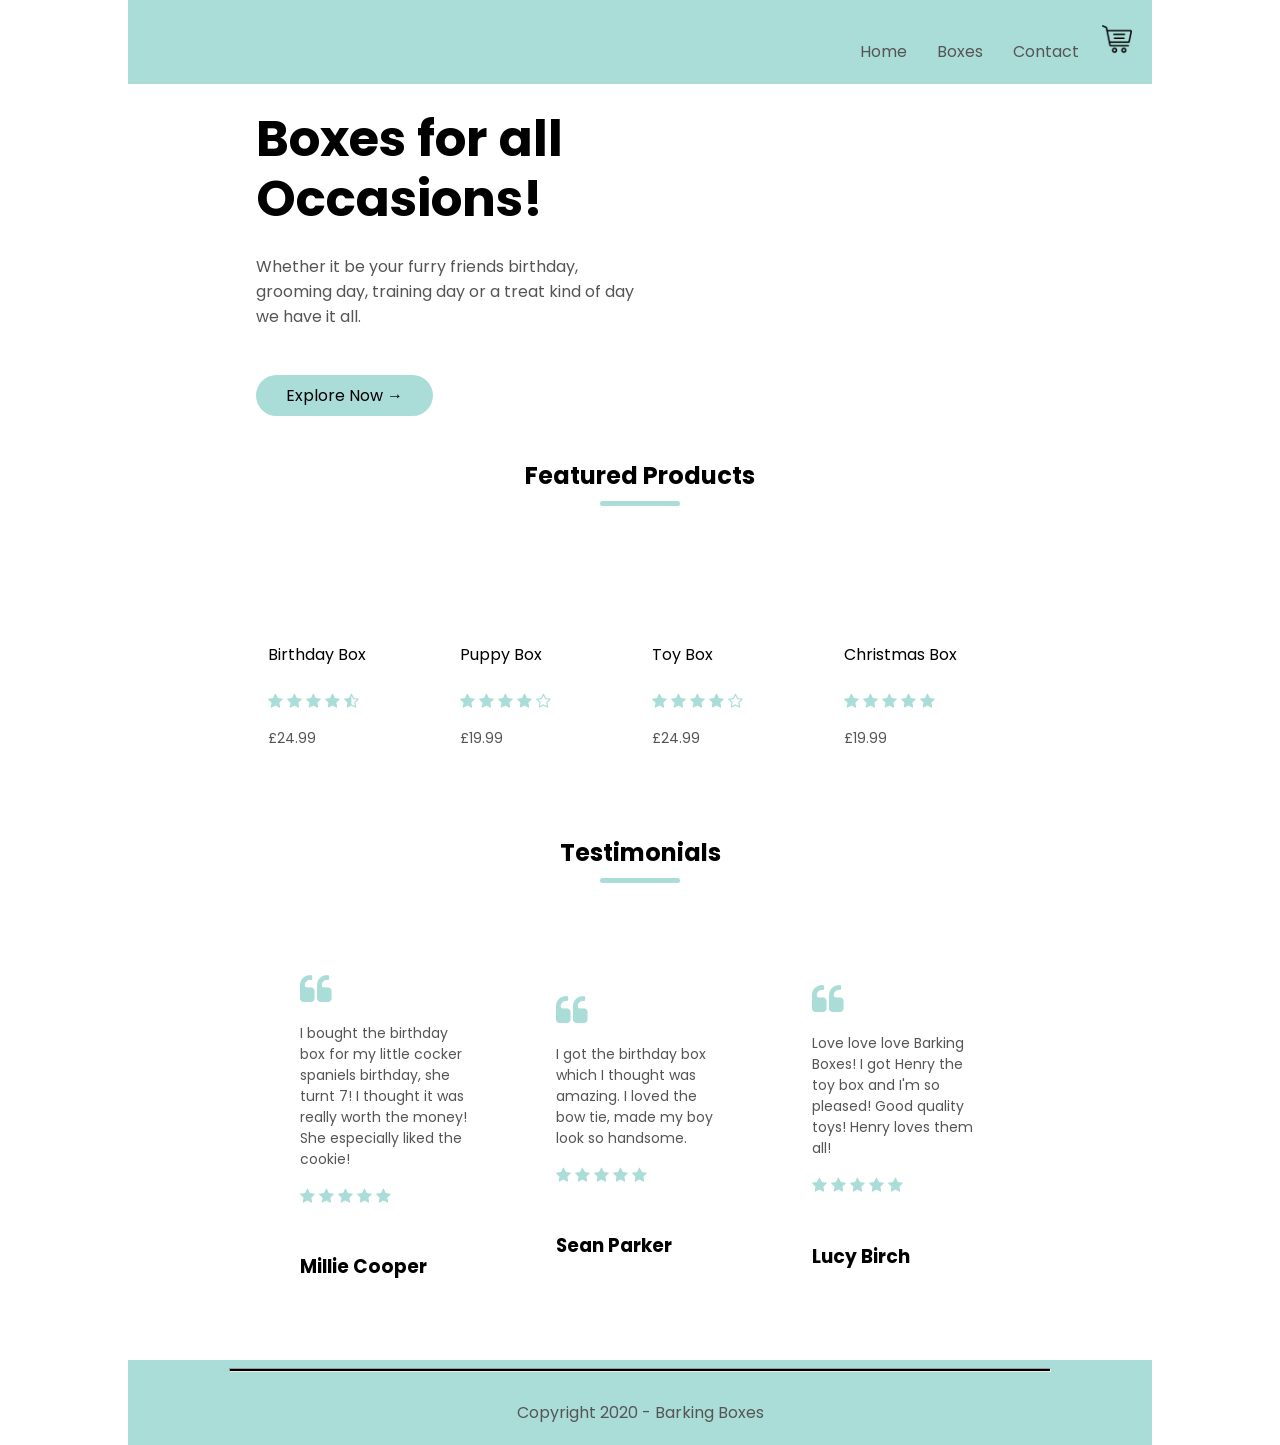
==== barkingBoxes/index.html @ 3890e82d "Add files via upload" ====
<!DOCTYPE html>
<html lang="en">
<head>
    <meta charset="UTF-8">
    <meta name="viewport" content="width=device-width, initial-scale=1.0">
    <title>Barking Boxes</title>
    <!-- Css -->
    <link rel="stylesheet" href="style.css">
    <!-- Google fonts -->
    <link href="https://fonts.googleapis.com/css2?family=Poppins:wght@300;400;500;600;700&display=swap" rel="stylesheet">
    <!-- Font awesome -->
    <link rel="stylesheet" href="https://stackpath.bootstrapcdn.com/font-awesome/4.7.0/css/font-awesome.min.css">
    <!-- Favicon -->
    <link rel="shortcut icon" type="image/png" href="Images/Favicon.png">
</head>
<body>
  <!-- Nav -->
  <div class="container">
    <div class="navbar">
      <div class="logo">
        <a href="/index.html"><img src="images/Barking-boxes-nav.png" alt=""></a>
      </div>
      <nav>
        <ul id="menuItems">
          <li><a href="/index.html">Home</a></li>
          <li><a href="/product_page.html">Boxes</a></li>
          <li><a href="/contact.html">Contact</a></li>
        </ul>
      </nav>
      <a href="/shopping_cart.html">
          
        <img src="Images/shopping-cart.png" alt="" width="30px" height="30px" id="showCart">
        <p class="cartQuantity displayNone">0</p>
      </a>
        <img src="Images/open-menu.png" alt="" class="menu-icon" id="menuIcon" >
    </div>
  </div>
        <div class="small-container">
        <div class="row">
          <div class="col-2">
            <h1>Boxes for all <br>Occasions!</h1>
            <p>Whether it be your furry friends birthday, <br>grooming day, training day or a treat kind of day we have it all.</p>
            <a href="/product_page.html" class="btn">Explore Now &#8594;</a>
          </div>
          <div class="col-2">
            <img src="images/Barking boxes background.png" alt="" style="margin-left:4rem;">
          </div>
        </div>
      </div>
    
    <!-- Featured products -->
    <div class="small-container">
      <h2 class="title">Featured Products</h2>
      <div class="row">
        <div class="col-4">
          <a href="/birthday_box.html">
            <img src="images/birthday-box1.png" alt="">
            <h4>Birthday Box</h4>
            <div class="rating">
              <i class="fa fa-star"></i>
              <i class="fa fa-star"></i>
              <i class="fa fa-star"></i>
              <i class="fa fa-star"></i>
              <i class="fa fa-star-half-o"></i>
            </div>
            <p>£24.99</p>
          </a>
        </div>
        <div class="col-4">
          <a href="/puppyBox.html">
            <img src="/Images/puppyBox2.jpg" alt="">
            <h4>Puppy Box</h4>
            <div class="rating">
              <i class="fa fa-star"></i>
              <i class="fa fa-star"></i>
              <i class="fa fa-star"></i>
              <i class="fa fa-star"></i>
              <i class="fa fa-star-o"></i>
            </div>
            <p>£19.99</p>
          </a>
        </div>
        <div class="col-4">
          <a href="/toyBox.html">
            <img src="/Images/toyBox1.jpg" alt="">
            <h4>Toy Box</h4>
            <div class="rating">
              <i class="fa fa-star"></i>
              <i class="fa fa-star"></i>
              <i class="fa fa-star"></i>
              <i class="fa fa-star"></i>
              <i class="fa fa-star-o"></i>
            </div>
            <p>£24.99</p>
          </a>
        </div>
        <div class="col-4">
          <a href="/chrismasBox.html">
            <img src="images/christmasBox1.jpg" alt="">
            <h4>Christmas Box</h4>
            <div class="rating">
              <i class="fa fa-star"></i>
              <i class="fa fa-star"></i>
              <i class="fa fa-star"></i>
              <i class="fa fa-star"></i>
              <i class="fa fa-star"></i>
            </div>
            <p>£19.99</p>
          </a>
        </div>
      </div>
    </div>
    <!-- Testimonial -->
    
      <div class="small-container">
        <h2 class="title">Testimonials</h2>
        <div class="row">
          <div class="col-4">
            <i class="fa fa-quote-left"></i>
            <p>I bought the birthday box for my little cocker spaniels birthday, she turnt 7! I thought it was really worth the money! She especially liked the cookie!</p>
            <div class="rating">
              <i class="fa fa-star"></i>
              <i class="fa fa-star"></i>
              <i class="fa fa-star"></i>
              <i class="fa fa-star"></i>
              <i class="fa fa-star"></i>
            </div>
            <img src="images/Barking boxes background60.png" alt="">
            <h3>Millie Cooper</h3>
          </div>
          <div class="col-4">
            <i class="fa fa-quote-left"></i>
            <p>I got the birthday box which I thought was amazing. I loved the bow tie, made my boy look so handsome.</p>
            <div class="rating">
              <i class="fa fa-star"></i>
              <i class="fa fa-star"></i>
              <i class="fa fa-star"></i>
              <i class="fa fa-star"></i>
              <i class="fa fa-star"></i>
            </div>
            <img src="images/Barking boxes background60.png" alt="">
            <h3>Sean Parker</h3>
          </div>
          <div class="col-4">
            <i class="fa fa-quote-left"></i>
            <p>Love love love Barking Boxes! I got Henry the toy box and I'm so pleased! Good quality toys! Henry loves them all! </p>
            <div class="rating">
              <i class="fa fa-star"></i>
              <i class="fa fa-star"></i>
              <i class="fa fa-star"></i>
              <i class="fa fa-star"></i>
              <i class="fa fa-star"></i>
            </div>
            <img src="images/Barking boxes background60.png" alt="">
            <h3>Lucy Birch</h3>
          </div>
        </div>
      </div>
    
    <!-- Footer -->
 <div class="footer">
     
  <div class="brands">
    <div class="small-container">
      <div class="row">
        
      </div>
    </div>
  </div>
    <hr>
    <p class="copyright">Copyright 2020 - Barking Boxes</p>
</div>
    <!-- JS-->
    <script src="script.js"></script>
    <script src="/shoppingCart.js"></script>
</body>
</html>
---- barkingBoxes/style.css ----
body {
    font-family: 'Poppins', sans-serif;
    margin: 0px;
}
.navbar {
    display: flex;
    align-items: center;
    padding: 20px;
    background: #abddd8;
}
nav {
    flex: 1;
    text-align: right;
}
nav ul {
    display: inline-block;
    list-style-type: none;
}
nav ul li {
    display: inline-block;
    margin-right: 20px;
    background: #abddd8;
    color: #000000;
    border-radius: 30px;
    padding: 3px;
}
nav ul li:hover {
    background: #ccc;
    border-radius: 30px;
    padding: 3px;
    transition: 0.5s;
}
.cartQuantity {
    color: #abddd8;
    background-color: #000;
    padding: 1px 2px;
    border-radius: 100px; 
    display: inline-block;
}
.displayNone {
    display: none;
}
a {
    text-decoration: none;
    color: #000000;
}
ul a  {
    color: #555;
}
p {
    color: #555;
}
hr {
    background: #000;
    height: 2px;
    width: 80%;
}
.container {
    width: 80%;
    margin: auto;    
}
.row {
    display: flex;
    align-items: center;
    flex-wrap: wrap;
    justify-content: space-around;
}
.col-2 {
    flex-basis: 50%;
    max-width: 700px;
}
.col-2 img {
    max-width: 100%;
    padding: 50px 0;
}
.col-2 h1 {
    font-size: 50px;
    line-height:  60px;
    margin: 25px 0;
}
.btn {
    display: inline-block;
    background: #abddd8;
    color: #000000;
    padding: 8px 30px;
    margin: 30px 0;
    border-radius: 30px;
}
.btn:hover {
    background-color: #ccc;
    transition-duration: 0.5s;

}
.small-container {
    max-width: 60%;
    margin: auto;
}
.col-4 {
    flex-basis: 22%;
    padding: 10px;
    min-width: 20%;
    margin-bottom: 50px;
    transition: transform 0.5s;
}
.col-4 img {
    width: 100%;
}
.title {
    text-align: center;
    margin: 0 auto 80px;
    position: relative;
    line-height: 60px;
    color: #000;
}
.title::after{
    content: '';
    background: #abddd8;
    width: 80px;
    height: 5px;
    border-radius: 5px;
    position: absolute;
    bottom: 0;
    left: 50%;
    transform: translateX(-50%);
}
h4 {
    color: #000;
    font-weight: normal;
}
.col-4 p {
    font-size: 14px;
}
.rating .fa {
    color: #abddd8;
}
.col-4:hover {
    transform: translateY(-5px);
}
/* Shopping cart */
.shoppingCart {
    width: 70%;
    text-align: center;
    margin: auto;
    font-size: 1rem;
    margin-bottom: 2rem;
    border-collapse: collapse;
}
.shoppingCart td, .shoppingCart th {
    padding: 12px 15px;
    text-align: center;
    
}
.shoppingCart th {
    background-color: #ccc;
}
.floatCart {
   width: 50%;
   text-align: right;
   margin-right: 100px;
   position: absolute;
   right: 0;
}
.btnCart {
    display: inline-block;
    background: #abddd8;
    color: #000000;
    border-radius: 30px;
    padding: 5px;
    margin-top: 0.3rem;;
}
.btnCart:hover {
    background-color: #ccc;
    transition-duration: 0.5s;

}
.quantityInput {
    width: 10%;
    padding: 0.3rem;
    font-size: 1rem;
}
.removeCart {
    background:rgb(112, 33, 33);
    color: #ccc;
    padding: 5px;
}
.clear {
    clear: both;
}
/* testimonial */

.col-3 {
    width: 40%;
    text-align: center;
}
.testimonial .col-3 {
    text-align: center;
    padding: 40px 20px;
    box-shadow: 0 0 20px 0px rgba(0, 0, 0, 0.1);
    cursor: pointer;
    transition: tranform 0.5s;
}
.testimonial .col-3 img {
    width: 50px;
    margin-top: 20px;
    border-radius: 50%;
}
.testimonial .col-3:hover {
    transform: translateY(-10px);
}
.fa.fa-quote-left {
    font-size: 34px;
    color: #abddd8;
}
.col-3 p {
    font-size: 0.8rem;
    margin: 12px 0;
    color: #777;
}
.testimonial .col-3 h3 {
    font-weight: 600;
    color: #555;
    font-size: 16px;
}
/* brands */
.brands {
    margin: auto;
}
.col-5 {
    width: 20%;
}
.col-5 img {
    width: 100%;
    cursor: pointer;
    filter: grayscale(100%);
}
.col-5 img:hover {
    filter: grayscale(0);
}
/* footer */
.footer {
    width: 80%;
    background-color: #abddd8;;
    font-size: 1em;
    margin: auto;
}
ul {
    list-style-type: none;
}
.copyright {
    text-align: center;
    padding: 20px;
    margin: 0;
}
.menu-icon {
    width: 28px;
    margin-left: 20px;
    display: none;
}
/* Image Slider */
.content-wrapper {
    display: flex;
    flex-wrap: wrap;
    justify-content: center;
    align-items: center;
    margin-bottom: 70px;
    padding-top: 50px;
}
.column {
    width: 600px;
    padding: 10px;
}
#featured {
    max-width: 100%;
    max-height: 400px;
    object-fit: cover;
    cursor: pointer;
}
.thumbnail {
    object-fit: cover;
    max-width: 180px;
    max-height: 100px;
    cursor: pointer;
    opacity: 0.5;
    margin: 5px;
    border: 2px solid #abddd8;
}
.thumbnail:hover {
    opacity: 1;
}
.active {
    opacity: 1;
}
#slide-wrapper {
    max-width: 100%;
    display: flex;
    min-height: 100px;
    align-items: center;
}
#slider {
    width: 100%;
    display: flex;
    flex-wrap: nowrap;
    overflow: hidden;
}
.arrow {
    width: 30px;
    height: 30px;
    cursor: pointer;
    transition: 0.3s;
}
.arrow:hover {
    opacity: 0.5;
    width: 35px;
    height: 35px;
}
#gap {
    padding-top: 50px;
}
/* collapsible description */
.collapsible {
    background-color: #abddd8;
    color: Black;
    cursor: pointer;
    padding: 18px;
    width: 100%;
    border: none;
    text-align: left;
    outline: none;
    font-size: 15px;
  }
  
  .active, .collapsible:hover {
    background-color: #ccc;
  }
  
  .collapsible:after {
    content: '\002B';
    color: white;
    font-weight: bold;
    float: right;
    margin-left: 5px;
  }
  
  .active:after {
    content: "\2212";
  }
  
  .content {
    padding: 0 18px;
    max-height: 0;
    overflow: hidden;
    transition: 0.2s ease-out;
    background-color: #f1f1f1;
  }
  .collapsibleText {
      font-size: 3.5rem;
      text-align: left;
  }
  .contains {
    font-size: 0.8rem;
    margin: 12px 0;
    color: #777;
    text-align: left;
    margin: 0;
  }
/* Contact form */
.inputwrapper {
    padding: 2rem;
    background-color: #ccc;

}
.newline {
    display: block;
    margin-bottom: 10px;
}
input[type=text], input[type=email], textarea {
    padding: 12px 20px;
    width: 100%;
    font-family: Arial, Helvetica, sans-serif;
    font-size: 0.85rem;
    box-sizing: border-box;
    
}
@media only screen and (max-width:1200px){
    nav ul {
        position: absolute;
        top: 110px;
        right: 10px;
        background: #fff;
        width: 30%;
        overflow: hidden;
        transition: 0.5s;
        text-align: center;
        margin: 0px;
        padding: 0px;
        z-index: 50;
    }
    nav ul li {
        display: block;
        margin-right: 50px;
        margin-bottom: 10px;
    }
    .menu-icon {
        display: block;
        cursor: pointer;
    }
}
/* media query for menu */
@media only screen and (max-width:830px){
    nav ul {
        position: absolute;
        top: 110px;
        right: 10px;
        background: #fff;
        width: 30%;
        overflow: hidden;
        transition: 0.5s;
        text-align: center;
        margin: 0px;
        padding: 0px;
        z-index: 50;
    }
    nav ul li {
        display: block;
        margin-right: 50px;
        margin-bottom: 10px;
    }
    
    .menu-icon {
        display: block;
        cursor: pointer;
    }
    .logo img {
        width: 350px;
    }
    #featured {
        max-width: 100%;
    }
    .slide-wrapper {
        max-width: 100%;
    }
    .col-2, .col-3{
       flex-basis: 80%;
    }
    .col-4 {
        flex-basis: 22%;
        padding: 10px;
        min-width: 40%;
        margin-bottom: 50px;
        transition: transform 0.5s;
    }
   
}


/* media query less than 600 screen size */
@media only screen and (max-width:640px){
    .row {
        text-align: center;
    }
    .col-2, .col-3, .col-4 {
        flex-basis: 100%;
        align-content: center;
    }
    #space {
        padding-bottom: 50px;
    }
    .logo img {
        width: 275px;
    }
    .container,  .footer{
        width: 100%;
    }
    .shoppingCart thead {
        display: none;
    }
    .shoppingCart, .shoppingCart tr, .shoppingCart td {
        display: block;
        width: 100%;
    }
    .shoppingCart td {
        text-align: right;
        padding-left: 50%;
        text-align: right;
        position: relative;
    }
    .shoppingCart td::before {
        content: attr(data-label);
        position: absolute;
        left: 0;
        width: 50%;
        padding-left: 15px;
        font-size: 1rem;
        font-weight: bold;
    }
}
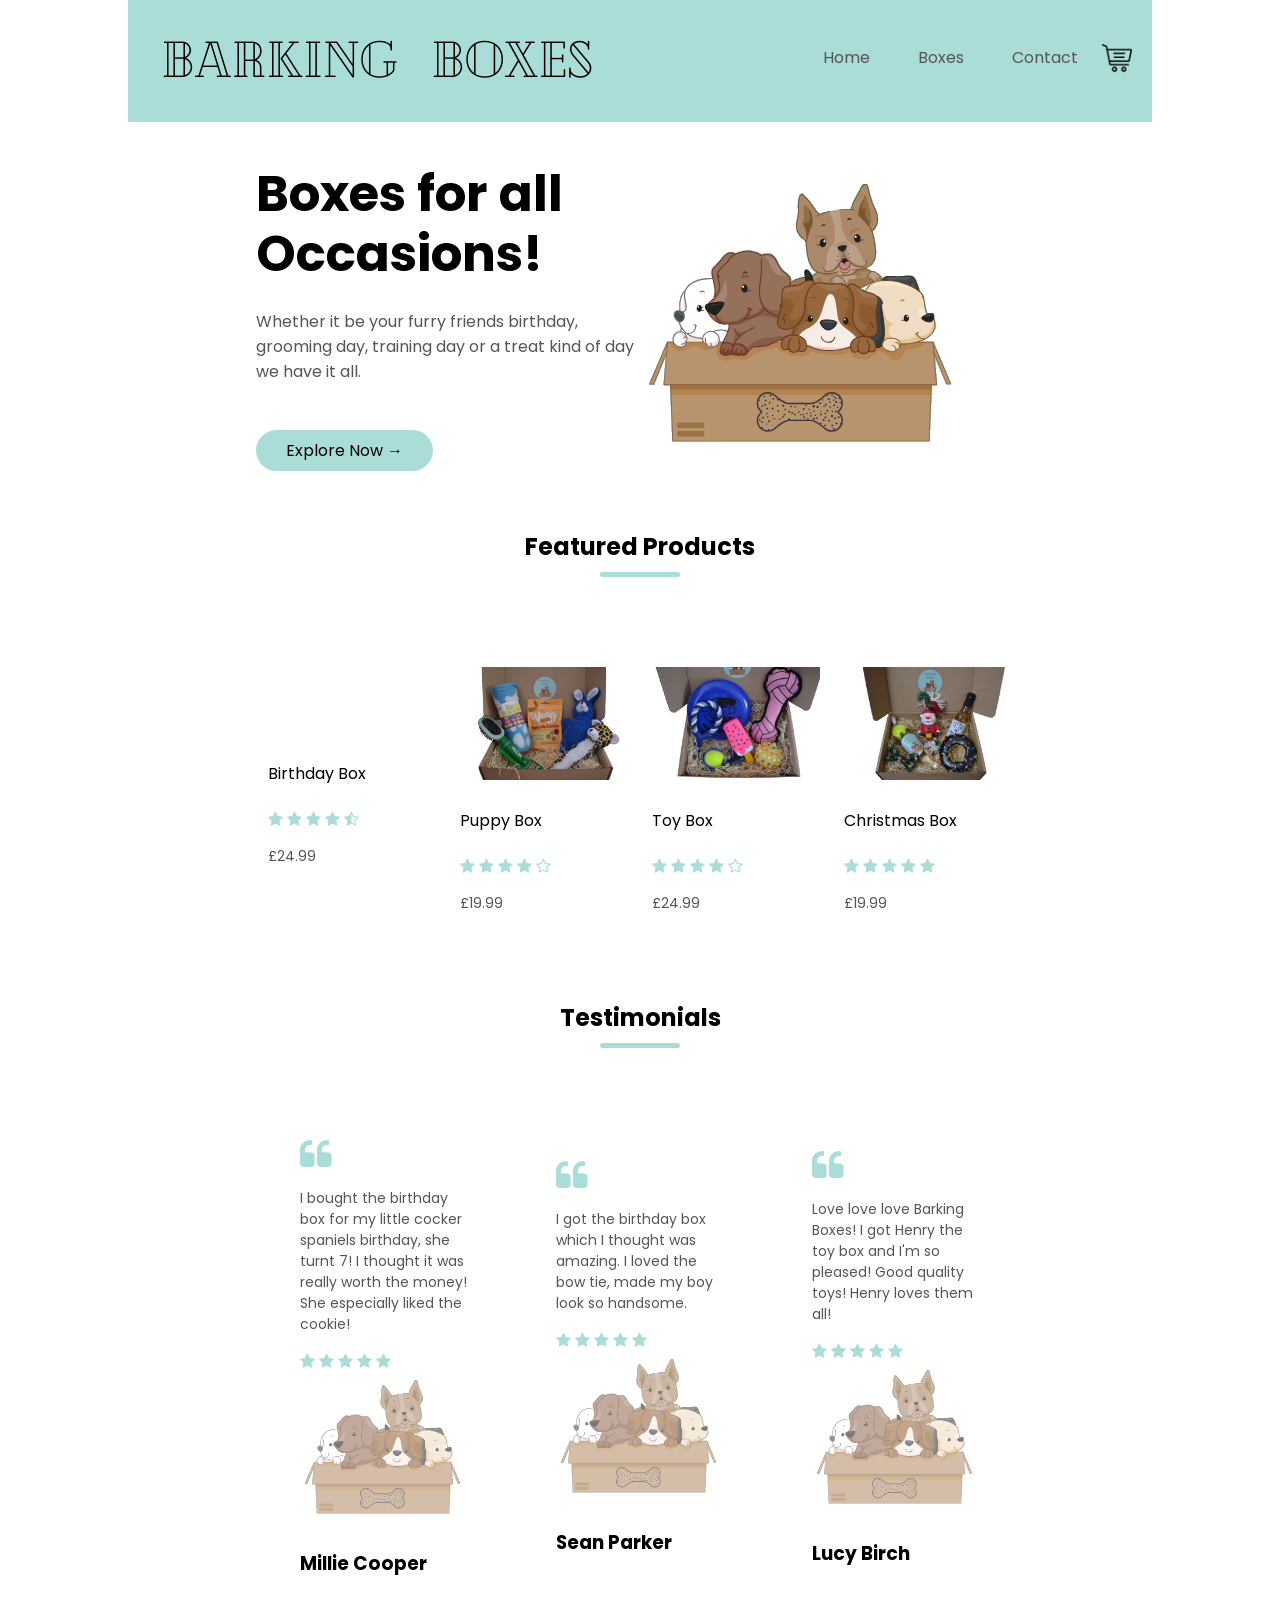
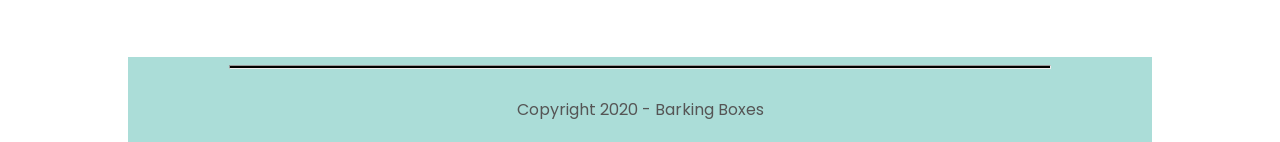
==== commit 8b035004: "update" ====
--- a/barkingBoxes/index.html
+++ b/barkingBoxes/index.html
@@ -5,34 +5,34 @@
     <meta name="viewport" content="width=device-width, initial-scale=1.0">
     <title>Barking Boxes</title>
     <!-- Css -->
-    <link rel="stylesheet" href="style.css">
+    <link rel="stylesheet" href="/barkingBoxes/style.css">
     <!-- Google fonts -->
     <link href="https://fonts.googleapis.com/css2?family=Poppins:wght@300;400;500;600;700&display=swap" rel="stylesheet">
     <!-- Font awesome -->
     <link rel="stylesheet" href="https://stackpath.bootstrapcdn.com/font-awesome/4.7.0/css/font-awesome.min.css">
     <!-- Favicon -->
-    <link rel="shortcut icon" type="image/png" href="Images/Favicon.png">
+    <link rel="shortcut icon" type="image/png" href="/barkingBoxes//Images/Favicon.png">
 </head>
 <body>
   <!-- Nav -->
   <div class="container">
     <div class="navbar">
       <div class="logo">
-        <a href="/index.html"><img src="images/Barking-boxes-nav.png" alt=""></a>
+        <a href="/barkingBoxes/index.html"><img src="/barkingBoxes/Images/Barking-boxes-nav.png" alt="" class="nav-logo"></a>
       </div>
       <nav>
         <ul id="menuItems">
-          <li><a href="/index.html">Home</a></li>
-          <li><a href="/product_page.html">Boxes</a></li>
-          <li><a href="/contact.html">Contact</a></li>
+          <li><a href="/barkingBoxes/index.html" class="nav-link">Home</a></li>
+          <li><a href="/barkingBoxes/product_page.html" class="nav-link">Boxes</a></li>
+          <li><a href="/barkingBoxes/contact.html" class="nav-link">Contact</a></li>
         </ul>
       </nav>
-      <a href="/shopping_cart.html">
+      <a href="/barkingBoxes/shopping_cart.html">
           
-        <img src="Images/shopping-cart.png" alt="" width="30px" height="30px" id="showCart">
+        <img src="/barkingBoxes/Images/shopping-cart.png" alt="" width="30px" height="30px" id="showCart">
         <p class="cartQuantity displayNone">0</p>
       </a>
-        <img src="Images/open-menu.png" alt="" class="menu-icon" id="menuIcon" >
+        <img src="/barkingBoxes/Images/open-menu.png" alt="" class="menu-icon" id="menuIcon" >
     </div>
   </div>
         <div class="small-container">
@@ -40,10 +40,10 @@
           <div class="col-2">
             <h1>Boxes for all <br>Occasions!</h1>
             <p>Whether it be your furry friends birthday, <br>grooming day, training day or a treat kind of day we have it all.</p>
-            <a href="/product_page.html" class="btn">Explore Now &#8594;</a>
+            <a href="/barkingBoxes/product_page.html" class="btn">Explore Now &#8594;</a>
           </div>
           <div class="col-2">
-            <img src="images/Barking boxes background.png" alt="" style="margin-left:4rem;">
+            <img src="/barkingBoxes/Images/Barking boxes background.png" alt="" >
           </div>
         </div>
       </div>
@@ -53,8 +53,8 @@
       <h2 class="title">Featured Products</h2>
       <div class="row">
         <div class="col-4">
-          <a href="/birthday_box.html">
-            <img src="images/birthday-box1.png" alt="">
+          <a href="/barkingBoxes/birthday_box.html">
+            <img src="/barkingBoxes/Images/birthday-box1.png" alt="">
             <h4>Birthday Box</h4>
             <div class="rating">
               <i class="fa fa-star"></i>
@@ -67,8 +67,8 @@
           </a>
         </div>
         <div class="col-4">
-          <a href="/puppyBox.html">
-            <img src="/Images/puppyBox2.jpg" alt="">
+          <a href="/barkingBoxes/puppyBox.html">
+            <img src="/barkingBoxes/Images/puppyBox2.jpg" alt="">
             <h4>Puppy Box</h4>
             <div class="rating">
               <i class="fa fa-star"></i>
@@ -81,8 +81,8 @@
           </a>
         </div>
         <div class="col-4">
-          <a href="/toyBox.html">
-            <img src="/Images/toyBox1.jpg" alt="">
+          <a href="/barkingBoxes/toyBox.html">
+            <img src="/barkingBoxes/Images/toyBox1.jpg" alt="">
             <h4>Toy Box</h4>
             <div class="rating">
               <i class="fa fa-star"></i>
@@ -95,8 +95,8 @@
           </a>
         </div>
         <div class="col-4">
-          <a href="/chrismasBox.html">
-            <img src="images/christmasBox1.jpg" alt="">
+          <a href="/barkingBoxes/chrismasBox.html">
+            <img src="/barkingBoxes/Images/christmasBox1.jpg" alt="">
             <h4>Christmas Box</h4>
             <div class="rating">
               <i class="fa fa-star"></i>
@@ -125,7 +125,7 @@
               <i class="fa fa-star"></i>
               <i class="fa fa-star"></i>
             </div>
-            <img src="images/Barking boxes background60.png" alt="">
+            <img src="/barkingBoxes/Images/Barking boxes background60.png" alt="">
             <h3>Millie Cooper</h3>
           </div>
           <div class="col-4">
@@ -138,7 +138,7 @@
               <i class="fa fa-star"></i>
               <i class="fa fa-star"></i>
             </div>
-            <img src="images/Barking boxes background60.png" alt="">
+            <img src="/barkingBoxes/Images/Barking boxes background60.png" alt="">
             <h3>Sean Parker</h3>
           </div>
           <div class="col-4">
@@ -151,7 +151,7 @@
               <i class="fa fa-star"></i>
               <i class="fa fa-star"></i>
             </div>
-            <img src="images/Barking boxes background60.png" alt="">
+            <img src="/barkingBoxes/Images/Barking boxes background60.png" alt="">
             <h3>Lucy Birch</h3>
           </div>
         </div>
@@ -171,7 +171,7 @@
     <p class="copyright">Copyright 2020 - Barking Boxes</p>
 </div>
     <!-- JS-->
-    <script src="script.js"></script>
-    <script src="/shoppingCart.js"></script>
+    <script src="/barkingBoxes/script.js"></script>
+    <script src="/barkingBoxes/shoppingCart.js"></script>
 </body>
 </html>
--- a/barkingBoxes/style.css
+++ b/barkingBoxes/style.css
@@ -1,496 +1,608 @@
-body {
-    font-family: 'Poppins', sans-serif;
-    margin: 0px;
-}
-.navbar {
-    display: flex;
-    align-items: center;
-    padding: 20px;
-    background: #abddd8;
-}
-nav {
-    flex: 1;
-    text-align: right;
-}
-nav ul {
-    display: inline-block;
-    list-style-type: none;
-}
-nav ul li {
-    display: inline-block;
-    margin-right: 20px;
-    background: #abddd8;
-    color: #000000;
-    border-radius: 30px;
-    padding: 3px;
-}
-nav ul li:hover {
-    background: #ccc;
-    border-radius: 30px;
-    padding: 3px;
-    transition: 0.5s;
-}
-.cartQuantity {
-    color: #abddd8;
-    background-color: #000;
-    padding: 1px 2px;
-    border-radius: 100px; 
-    display: inline-block;
-}
-.displayNone {
-    display: none;
-}
-a {
-    text-decoration: none;
-    color: #000000;
-}
-ul a  {
-    color: #555;
-}
-p {
-    color: #555;
-}
-hr {
-    background: #000;
-    height: 2px;
-    width: 80%;
-}
-.container {
-    width: 80%;
-    margin: auto;    
-}
-.row {
-    display: flex;
-    align-items: center;
-    flex-wrap: wrap;
-    justify-content: space-around;
-}
-.col-2 {
-    flex-basis: 50%;
-    max-width: 700px;
-}
-.col-2 img {
-    max-width: 100%;
-    padding: 50px 0;
-}
-.col-2 h1 {
-    font-size: 50px;
-    line-height:  60px;
-    margin: 25px 0;
-}
-.btn {
-    display: inline-block;
-    background: #abddd8;
-    color: #000000;
-    padding: 8px 30px;
-    margin: 30px 0;
-    border-radius: 30px;
-}
-.btn:hover {
-    background-color: #ccc;
-    transition-duration: 0.5s;
-
-}
-.small-container {
-    max-width: 60%;
-    margin: auto;
-}
-.col-4 {
-    flex-basis: 22%;
-    padding: 10px;
-    min-width: 20%;
-    margin-bottom: 50px;
-    transition: transform 0.5s;
-}
-.col-4 img {
-    width: 100%;
-}
-.title {
-    text-align: center;
-    margin: 0 auto 80px;
-    position: relative;
-    line-height: 60px;
-    color: #000;
-}
-.title::after{
-    content: '';
-    background: #abddd8;
-    width: 80px;
-    height: 5px;
-    border-radius: 5px;
-    position: absolute;
-    bottom: 0;
-    left: 50%;
-    transform: translateX(-50%);
-}
-h4 {
-    color: #000;
-    font-weight: normal;
-}
-.col-4 p {
-    font-size: 14px;
-}
-.rating .fa {
-    color: #abddd8;
-}
-.col-4:hover {
-    transform: translateY(-5px);
-}
-/* Shopping cart */
-.shoppingCart {
-    width: 70%;
-    text-align: center;
-    margin: auto;
-    font-size: 1rem;
-    margin-bottom: 2rem;
-    border-collapse: collapse;
-}
-.shoppingCart td, .shoppingCart th {
-    padding: 12px 15px;
-    text-align: center;
-    
-}
-.shoppingCart th {
-    background-color: #ccc;
-}
-.floatCart {
-   width: 50%;
-   text-align: right;
-   margin-right: 100px;
-   position: absolute;
-   right: 0;
-}
-.btnCart {
-    display: inline-block;
-    background: #abddd8;
-    color: #000000;
-    border-radius: 30px;
-    padding: 5px;
-    margin-top: 0.3rem;;
-}
-.btnCart:hover {
-    background-color: #ccc;
-    transition-duration: 0.5s;
-
-}
-.quantityInput {
-    width: 10%;
-    padding: 0.3rem;
-    font-size: 1rem;
-}
-.removeCart {
-    background:rgb(112, 33, 33);
-    color: #ccc;
-    padding: 5px;
-}
-.clear {
-    clear: both;
-}
-/* testimonial */
-
-.col-3 {
-    width: 40%;
-    text-align: center;
-}
-.testimonial .col-3 {
-    text-align: center;
-    padding: 40px 20px;
-    box-shadow: 0 0 20px 0px rgba(0, 0, 0, 0.1);
-    cursor: pointer;
-    transition: tranform 0.5s;
-}
-.testimonial .col-3 img {
-    width: 50px;
-    margin-top: 20px;
-    border-radius: 50%;
-}
-.testimonial .col-3:hover {
-    transform: translateY(-10px);
-}
-.fa.fa-quote-left {
-    font-size: 34px;
-    color: #abddd8;
-}
-.col-3 p {
-    font-size: 0.8rem;
-    margin: 12px 0;
-    color: #777;
-}
-.testimonial .col-3 h3 {
-    font-weight: 600;
-    color: #555;
-    font-size: 16px;
-}
-/* brands */
-.brands {
-    margin: auto;
-}
-.col-5 {
-    width: 20%;
-}
-.col-5 img {
-    width: 100%;
-    cursor: pointer;
-    filter: grayscale(100%);
-}
-.col-5 img:hover {
-    filter: grayscale(0);
-}
-/* footer */
-.footer {
-    width: 80%;
-    background-color: #abddd8;;
-    font-size: 1em;
-    margin: auto;
-}
-ul {
-    list-style-type: none;
-}
-.copyright {
-    text-align: center;
-    padding: 20px;
-    margin: 0;
-}
-.menu-icon {
-    width: 28px;
-    margin-left: 20px;
-    display: none;
-}
-/* Image Slider */
-.content-wrapper {
-    display: flex;
-    flex-wrap: wrap;
-    justify-content: center;
-    align-items: center;
-    margin-bottom: 70px;
-    padding-top: 50px;
-}
-.column {
-    width: 600px;
-    padding: 10px;
-}
-#featured {
-    max-width: 100%;
-    max-height: 400px;
-    object-fit: cover;
-    cursor: pointer;
-}
-.thumbnail {
-    object-fit: cover;
-    max-width: 180px;
-    max-height: 100px;
-    cursor: pointer;
-    opacity: 0.5;
-    margin: 5px;
-    border: 2px solid #abddd8;
-}
-.thumbnail:hover {
-    opacity: 1;
-}
-.active {
-    opacity: 1;
-}
-#slide-wrapper {
-    max-width: 100%;
-    display: flex;
-    min-height: 100px;
-    align-items: center;
-}
-#slider {
-    width: 100%;
-    display: flex;
-    flex-wrap: nowrap;
-    overflow: hidden;
-}
-.arrow {
-    width: 30px;
-    height: 30px;
-    cursor: pointer;
-    transition: 0.3s;
-}
-.arrow:hover {
-    opacity: 0.5;
-    width: 35px;
-    height: 35px;
-}
-#gap {
-    padding-top: 50px;
-}
-/* collapsible description */
-.collapsible {
-    background-color: #abddd8;
-    color: Black;
-    cursor: pointer;
-    padding: 18px;
-    width: 100%;
-    border: none;
-    text-align: left;
-    outline: none;
-    font-size: 15px;
-  }
-  
-  .active, .collapsible:hover {
-    background-color: #ccc;
-  }
-  
-  .collapsible:after {
-    content: '\002B';
-    color: white;
-    font-weight: bold;
-    float: right;
-    margin-left: 5px;
-  }
-  
-  .active:after {
-    content: "\2212";
-  }
-  
-  .content {
-    padding: 0 18px;
-    max-height: 0;
-    overflow: hidden;
-    transition: 0.2s ease-out;
-    background-color: #f1f1f1;
-  }
-  .collapsibleText {
-      font-size: 3.5rem;
-      text-align: left;
-  }
-  .contains {
-    font-size: 0.8rem;
-    margin: 12px 0;
-    color: #777;
-    text-align: left;
-    margin: 0;
-  }
-/* Contact form */
-.inputwrapper {
-    padding: 2rem;
-    background-color: #ccc;
-
-}
-.newline {
-    display: block;
-    margin-bottom: 10px;
-}
-input[type=text], input[type=email], textarea {
-    padding: 12px 20px;
-    width: 100%;
-    font-family: Arial, Helvetica, sans-serif;
-    font-size: 0.85rem;
-    box-sizing: border-box;
-    
-}
-@media only screen and (max-width:1200px){
-    nav ul {
-        position: absolute;
-        top: 110px;
-        right: 10px;
-        background: #fff;
-        width: 30%;
-        overflow: hidden;
-        transition: 0.5s;
-        text-align: center;
-        margin: 0px;
-        padding: 0px;
-        z-index: 50;
-    }
-    nav ul li {
-        display: block;
-        margin-right: 50px;
-        margin-bottom: 10px;
-    }
-    .menu-icon {
-        display: block;
-        cursor: pointer;
-    }
-}
-/* media query for menu */
-@media only screen and (max-width:830px){
-    nav ul {
-        position: absolute;
-        top: 110px;
-        right: 10px;
-        background: #fff;
-        width: 30%;
-        overflow: hidden;
-        transition: 0.5s;
-        text-align: center;
-        margin: 0px;
-        padding: 0px;
-        z-index: 50;
-    }
-    nav ul li {
-        display: block;
-        margin-right: 50px;
-        margin-bottom: 10px;
-    }
-    
-    .menu-icon {
-        display: block;
-        cursor: pointer;
-    }
-    .logo img {
-        width: 350px;
-    }
-    #featured {
-        max-width: 100%;
-    }
-    .slide-wrapper {
-        max-width: 100%;
-    }
-    .col-2, .col-3{
-       flex-basis: 80%;
-    }
-    .col-4 {
-        flex-basis: 22%;
-        padding: 10px;
-        min-width: 40%;
-        margin-bottom: 50px;
-        transition: transform 0.5s;
-    }
-   
-}
-
-
-/* media query less than 600 screen size */
-@media only screen and (max-width:640px){
-    .row {
-        text-align: center;
-    }
-    .col-2, .col-3, .col-4 {
-        flex-basis: 100%;
-        align-content: center;
-    }
-    #space {
-        padding-bottom: 50px;
-    }
-    .logo img {
-        width: 275px;
-    }
-    .container,  .footer{
-        width: 100%;
-    }
-    .shoppingCart thead {
-        display: none;
-    }
-    .shoppingCart, .shoppingCart tr, .shoppingCart td {
-        display: block;
-        width: 100%;
-    }
-    .shoppingCart td {
-        text-align: right;
-        padding-left: 50%;
-        text-align: right;
-        position: relative;
-    }
-    .shoppingCart td::before {
-        content: attr(data-label);
-        position: absolute;
-        left: 0;
-        width: 50%;
-        padding-left: 15px;
-        font-size: 1rem;
-        font-weight: bold;
-    }
+body {
+    font-family: 'Poppins', sans-serif;
+    margin: 0px;
+}
+.navbar {
+    display: flex;
+    align-items: center;
+    padding: 20px;
+    background: #abddd8;
+    animation: nav-load 300ms ease-in;
+}
+@keyframes nav-load {
+    0% {
+        transform: translateY(-100%);
+    }
+    100% {
+        transform: translateY(0);
+    }
+}
+nav {
+    flex: 1;
+    text-align: right;
+}
+#menuItems {
+    display: flex;
+    justify-content: flex-end;
+    align-items: center;
+}
+.logo img {
+        animation-name: nav-link-load;
+        animation-duration: 500ms;
+        animation-timing-function: ease-in;
+        animation-delay: 300ms;
+        animation-fill-mode: forwards;
+        transform: scale(0);
+}
+#showCart,
+#menuIcon {
+        animation-name: nav-link-load;
+        animation-duration: 500ms;
+        animation-timing-function: ease-in;
+        animation-delay: 300ms;
+        animation-fill-mode: forwards;
+        transform: scale(0);
+}
+.nav-link {
+    display: inline-block;
+    padding: .5em 1em;
+    border: none;
+    outline: none;
+    position: relative;
+    cursor: pointer;
+    background-color: #555;
+    color: #555;
+    z-index: 1;
+    overflow: hidden;
+    transition: color 500ms ease-in-out;
+    margin: 0 .5rem;
+    animation-name: nav-link-load;
+    animation-duration: 500ms;
+    animation-timing-function: ease-in;
+    animation-delay: 300ms;
+    animation-fill-mode: forwards;
+    transform: scale(0);
+}
+@keyframes nav-link-load {
+    0% {
+        transform: scale(0);
+    }
+    90% {
+        transform: scale(1.1);
+    }
+    100% {
+        transform: scale(1);
+    }
+}
+.nav-link::before {
+    content: '';
+    position: absolute;
+    top: 0;
+    left: 0;
+    right: 0;
+    bottom: 0;
+    z-index: -1;
+    background-color: #abddd8;
+    border-radius: 50%;
+    transition: transform 500ms ease-in-out;
+    transform: scale(1.5);
+}
+.nav-link:hover::before,
+.nav-link:focus::before {
+    transform: scale(0);
+}
+.nav-link:hover,
+.nav-link:focus {
+    color: #abddd8;
+}
+.cartQuantity {
+    color: #abddd8;
+    background-color: #000;
+    padding: 1px 2px;
+    border-radius: 100px; 
+    display: inline-block;
+}
+td span {
+    background: #abddd8;
+    color: #000000;
+    padding: 0px 3px;
+    margin: 0px 7px;
+}
+.displayNone {
+    display: none;
+}
+a {
+    text-decoration: none;
+    color: #000000;
+}
+ul a  {
+    color: #555;
+}
+p {
+    color: #555;
+}
+hr {
+    background: #000;
+    height: 2px;
+    width: 80%;
+}
+.container {
+    width: 80%;
+    margin: auto;   
+}
+.container.animation {
+    animation: article-load 300ms ease-in 800ms;
+    animation-fill-mode: forwards;
+    transform: translateY(-20px);
+    opacity: 0; 
+}
+.row {
+    display: flex;
+    align-items: center;
+    flex-wrap: wrap;
+    justify-content: space-around;
+}
+.col-2 {
+    flex-basis: 50%;
+    max-width: 700px;
+}
+.col-2 img {
+    max-width: 100%;
+    padding: 50px 0;
+    justify-content: center;
+    align-items: center;
+}
+.col-2 h1 {
+    font-size: 50px;
+    line-height:  60px;
+    margin: 25px 0;
+}
+.btn {
+    display: inline-block;
+    background: #abddd8;
+    color: #000000;
+    padding: 8px 30px;
+    margin: 30px 0;
+    border-radius: 30px;
+    border: none;
+}
+.btn.submit {
+    font-size: 1.5rem;
+    display: block;
+    margin: 1rem auto;
+}
+.btn:hover {
+    background-color: #ccc;
+    transition-duration: 0.5s;
+
+}
+.small-container {
+    max-width: 60%;
+    margin: auto;
+    animation: article-load 300ms ease-in 800ms;
+    animation-fill-mode: forwards;
+    transform: translateY(-20px);
+    opacity: 0;
+}
+@keyframes article-load {
+    0% {
+        transform: translateY(-20px);
+        opacity: 0;
+    }
+    100% {
+        transform: translateY(0px);
+        opacity: 1;
+    }
+}
+.col-4 {
+    flex-basis: 22%;
+    padding: 10px;
+    min-width: 20%;
+    margin-bottom: 50px;
+    transition: transform 0.5s;
+}
+.col-4 img {
+    width: 100%;
+}
+.title {
+    text-align: center;
+    margin: 0 auto 80px;
+    position: relative;
+    line-height: 60px;
+    color: #000;
+}
+.title::after{
+    content: '';
+    background: #abddd8;
+    width: 80px;
+    height: 5px;
+    border-radius: 5px;
+    position: absolute;
+    bottom: 0;
+    left: 50%;
+    transform: translateX(-50%);
+}
+h4 {
+    color: #000;
+    font-weight: normal;
+}
+.col-4 p {
+    font-size: 14px;
+}
+.rating .fa {
+    color: #abddd8;
+}
+.col-4:hover {
+    transform: translateY(-5px);
+}
+/* Shopping cart */
+.shoppingCart {
+    width: 70%;
+    text-align: center;
+    margin: auto;
+    font-size: 1rem;
+    margin-bottom: 2rem;
+    border-collapse: collapse;
+}
+.shoppingCart td, .shoppingCart th {
+    padding: 12px 15px;
+    text-align: center;
+    
+}
+.shoppingCart th {
+    background-color: #ccc;
+}
+.floatCart {
+   width: 50%;
+   text-align: right;
+   margin-right: 100px;
+   position: absolute;
+   right: 0;
+}
+.btnCart {
+    display: inline-block;
+    background: #abddd8;
+    color: #000000;
+    border-radius: 30px;
+    padding: 5px;
+    margin-top: 0.3rem;;
+}
+.btnCart:hover {
+    background-color: #ccc;
+    transition-duration: 0.5s;
+
+}
+.quantityInput {
+    width: 10%;
+    padding: 0.3rem;
+    font-size: 1rem;
+}
+.removeCart {
+    background:rgb(112, 33, 33);
+    color: #ccc;
+    padding: 5px;
+}
+.clear {
+    clear: both;
+}
+/* testimonial */
+
+.col-3 {
+    width: 40%;
+    text-align: center;
+}
+.testimonial .col-3 {
+    text-align: center;
+    padding: 40px 20px;
+    box-shadow: 0 0 20px 0px rgba(0, 0, 0, 0.1);
+    cursor: pointer;
+    transition: tranform 0.5s;
+}
+.testimonial .col-3 img {
+    width: 50px;
+    margin-top: 20px;
+    border-radius: 50%;
+}
+.testimonial .col-3:hover {
+    transform: translateY(-10px);
+}
+.fa.fa-quote-left {
+    font-size: 34px;
+    color: #abddd8;
+}
+.col-3 p {
+    font-size: 0.8rem;
+    margin: 12px 0;
+    color: #777;
+}
+.testimonial .col-3 h3 {
+    font-weight: 600;
+    color: #555;
+    font-size: 16px;
+}
+/* brands */
+.brands {
+    margin: auto;
+}
+.col-5 {
+    width: 20%;
+}
+.col-5 img {
+    width: 100%;
+    cursor: pointer;
+    filter: grayscale(100%);
+}
+.col-5 img:hover {
+    filter: grayscale(0);
+}
+/* footer */
+.footer {
+    width: 80%;
+    background-color: #abddd8;;
+    font-size: 1em;
+    margin: auto;
+}
+ul {
+    list-style-type: none;
+}
+.copyright {
+    text-align: center;
+    padding: 20px;
+    margin: 0;
+}
+.menu-icon {
+    width: 28px;
+    margin-left: 20px;
+    display: none;
+}
+/* Image Slider */
+.content-wrapper {
+    display: flex;
+    flex-wrap: wrap;
+    justify-content: center;
+    align-items: center;
+    margin-bottom: 70px;
+    padding-top: 50px;
+}
+.column {
+    width: 600px;
+    padding: 10px;
+}
+#featured {
+    max-width: 100%;
+    max-height: 400px;
+    object-fit: cover;
+    cursor: pointer;
+}
+.thumbnail {
+    object-fit: cover;
+    max-width: 180px;
+    max-height: 100px;
+    cursor: pointer;
+    opacity: 0.5;
+    margin: 5px;
+    border: 2px solid #abddd8;
+}
+.thumbnail:hover {
+    opacity: 1;
+}
+.active {
+    opacity: 1;
+}
+#slide-wrapper {
+    max-width: 100%;
+    display: flex;
+    min-height: 100px;
+    align-items: center;
+}
+#slider {
+    width: 100%;
+    display: flex;
+    flex-wrap: nowrap;
+    overflow: auto;
+}
+.arrow {
+    width: 30px;
+    height: 30px;
+    cursor: pointer;
+    transition: 0.3s;
+}
+.arrow:hover {
+    opacity: 0.5;
+    width: 35px;
+    height: 35px;
+}
+#gap {
+    padding-top: 50px;
+}
+/* collapsible description */
+.collapsible {
+    background-color: #abddd8;
+    color: Black;
+    cursor: pointer;
+    padding: 18px;
+    width: 100%;
+    border: none;
+    text-align: left;
+    outline: none;
+    font-size: 15px;
+  }
+  
+  .active, .collapsible:hover {
+    background-color: #ccc;
+  }
+  
+  .collapsible:after {
+    content: '\002B';
+    color: white;
+    font-weight: bold;
+    float: right;
+    margin-left: 5px;
+  }
+  
+  .active:after {
+    content: "\2212";
+  }
+  
+  .content {
+    padding: 0 18px;
+    max-height: 0;
+    overflow: hidden;
+    transition: 0.2s ease-out;
+    background-color: #f1f1f1;
+  }
+  .collapsibleText {
+      font-size: 3.5rem;
+      text-align: left;
+  }
+  .contains {
+    font-size: 0.8rem;
+    margin: 12px 0;
+    color: #777;
+    text-align: left;
+    margin: 0;
+  }
+/* Contact form */
+.inputwrapper {
+    padding: 2rem;
+    background-color: #ccc;
+
+}
+.newline {
+    display: block;
+    margin-bottom: 10px;
+}
+input[type=text], input[type=email], textarea {
+    padding: 12px 20px;
+    width: 100%;
+    font-family: Arial, Helvetica, sans-serif;
+    font-size: 0.85rem;
+    box-sizing: border-box;
+    
+}
+@media only screen and (max-width:1200px){
+    nav ul {
+        position: absolute;
+        top: 110px;
+        right: 10px;
+        background: #fff;
+        width: 30%;
+        overflow: hidden;
+        transition: 0.5s;
+        text-align: center;
+        margin: 0px;
+        padding: 0px;
+        z-index: 50;
+    }
+    nav ul li {
+        display: block;
+        margin-right: 50px;
+        margin-bottom: 10px;
+    }
+    .menu-icon {
+        display: block;
+        cursor: pointer;
+    }
+    #menuItems {
+        flex-direction: column;
+        margin-top: .75rem;
+        margin-right: 6rem;
+        background-color: #abddd8;
+    }
+}
+/* media query for menu */
+@media only screen and (max-width:830px){
+    nav ul {
+        position: absolute;
+        top: 110px;
+        right: 10px;
+        background: #fff;
+        width: 30%;
+        overflow: hidden;
+        transition: 0.5s;
+        text-align: center;
+        margin: 0px;
+        padding: 0px;
+        z-index: 50;
+    }
+    
+    nav ul li {
+        display: block;
+        margin-right: 50px;
+        margin-bottom: 10px;
+    }
+    
+    .menu-icon {
+        display: block;
+        cursor: pointer;
+    }
+    .logo img {
+        width: 350px;
+        
+    }
+    
+    #featured {
+        max-width: 100%;
+    }
+    .slide-wrapper {
+        max-width: 100%;
+    }
+    .col-2, .col-3{
+       flex-basis: 80%;
+    }
+    .col-4 {
+        flex-basis: 22%;
+        padding: 10px;
+        min-width: 40%;
+        margin-bottom: 50px;
+        transition: transform 0.5s;
+    }
+   
+}
+
+
+/* media query less than 600 screen size */
+@media only screen and (max-width:640px){
+    .row {
+        text-align: center;
+    }
+    .col-2, .col-3, .col-4 {
+        flex-basis: 100%;
+        align-content: center;
+    }
+    #space {
+        padding-bottom: 50px;
+    }
+    .logo img {
+        width: 275px;
+    }
+    .container,  .footer{
+        width: 100%;
+    }
+    .shoppingCart thead {
+        display: none;
+    }
+    .shoppingCart, .shoppingCart tr, .shoppingCart td {
+        display: block;
+        width: 100%;
+    }
+    .shoppingCart td {
+        text-align: right;
+        padding-left: 50%;
+        text-align: right;
+        position: relative;
+    }
+    .shoppingCart td::before {
+        content: attr(data-label);
+        position: absolute;
+        left: 0;
+        width: 50%;
+        padding-left: 15px;
+        font-size: 1rem;
+        font-weight: bold;
+    }
+    #menuItems {
+        margin-top: -20px;
+        margin-right: -20px;
+    }
 }
